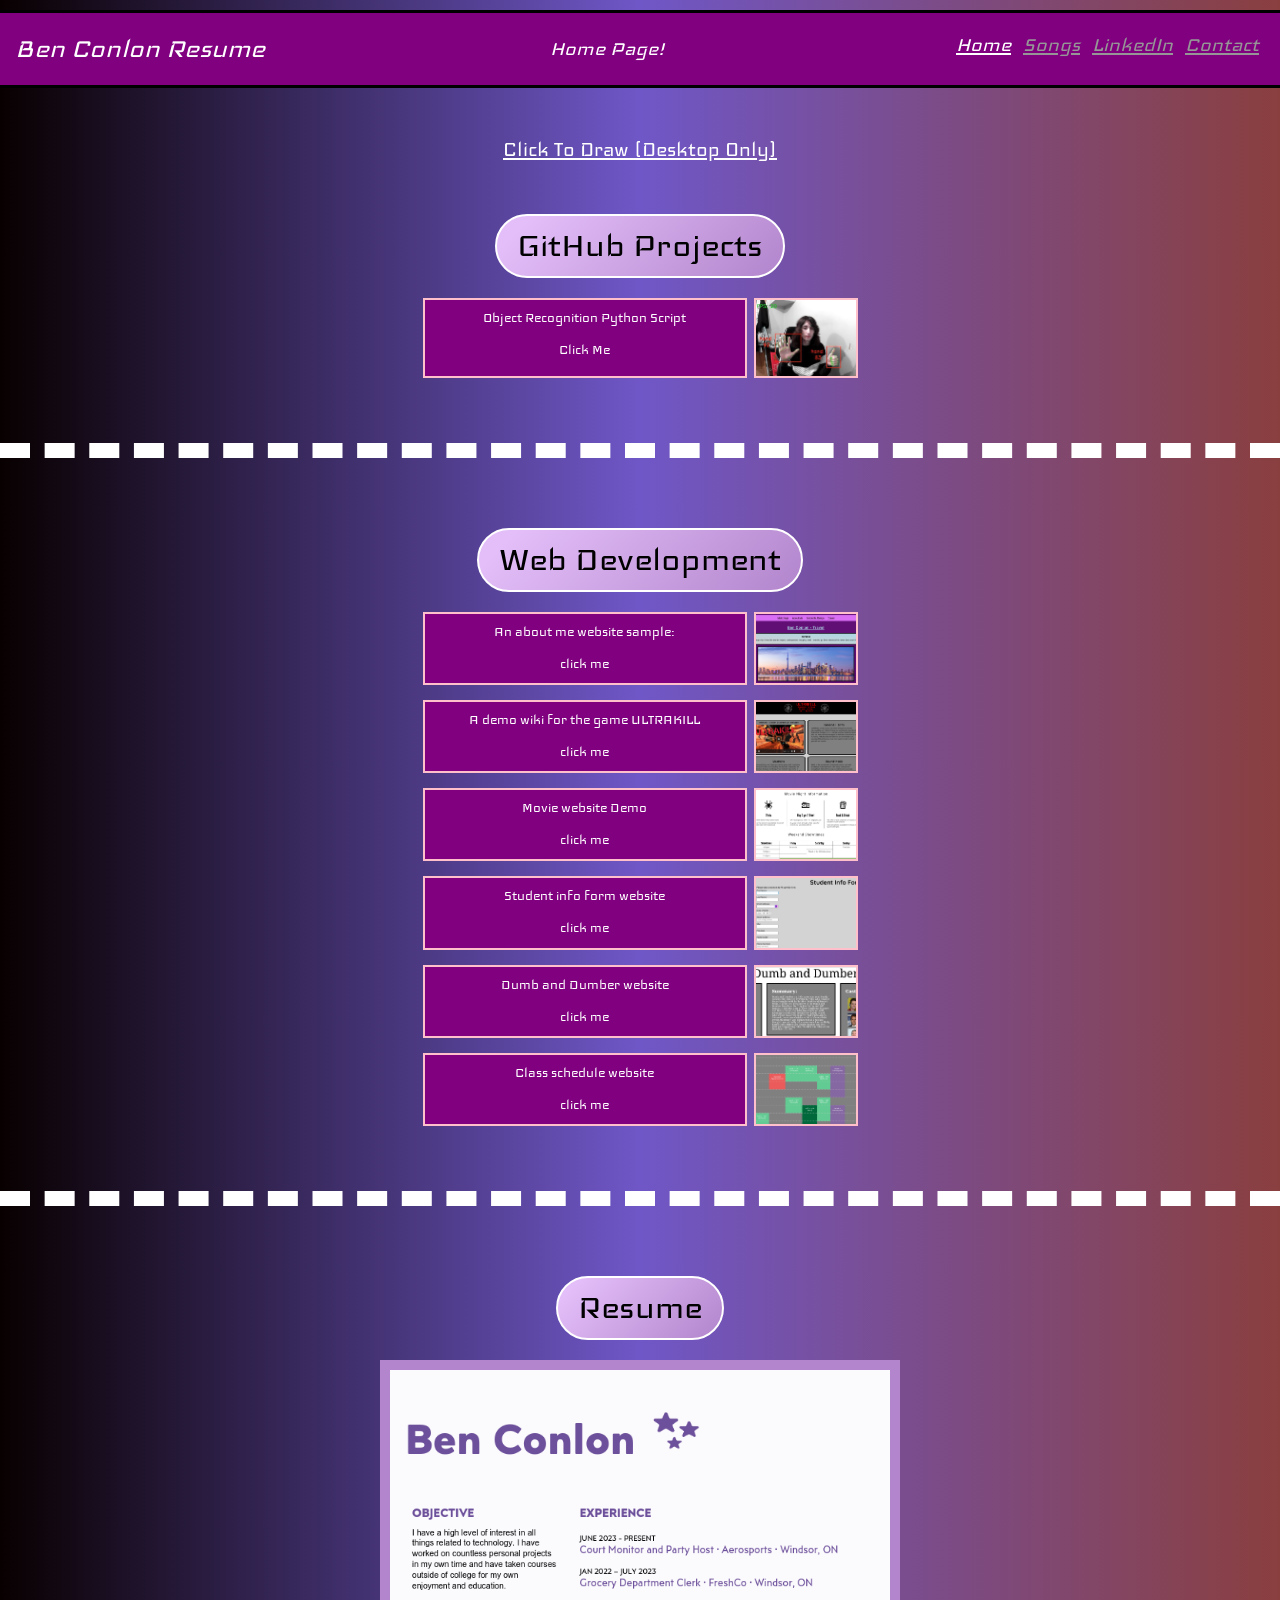
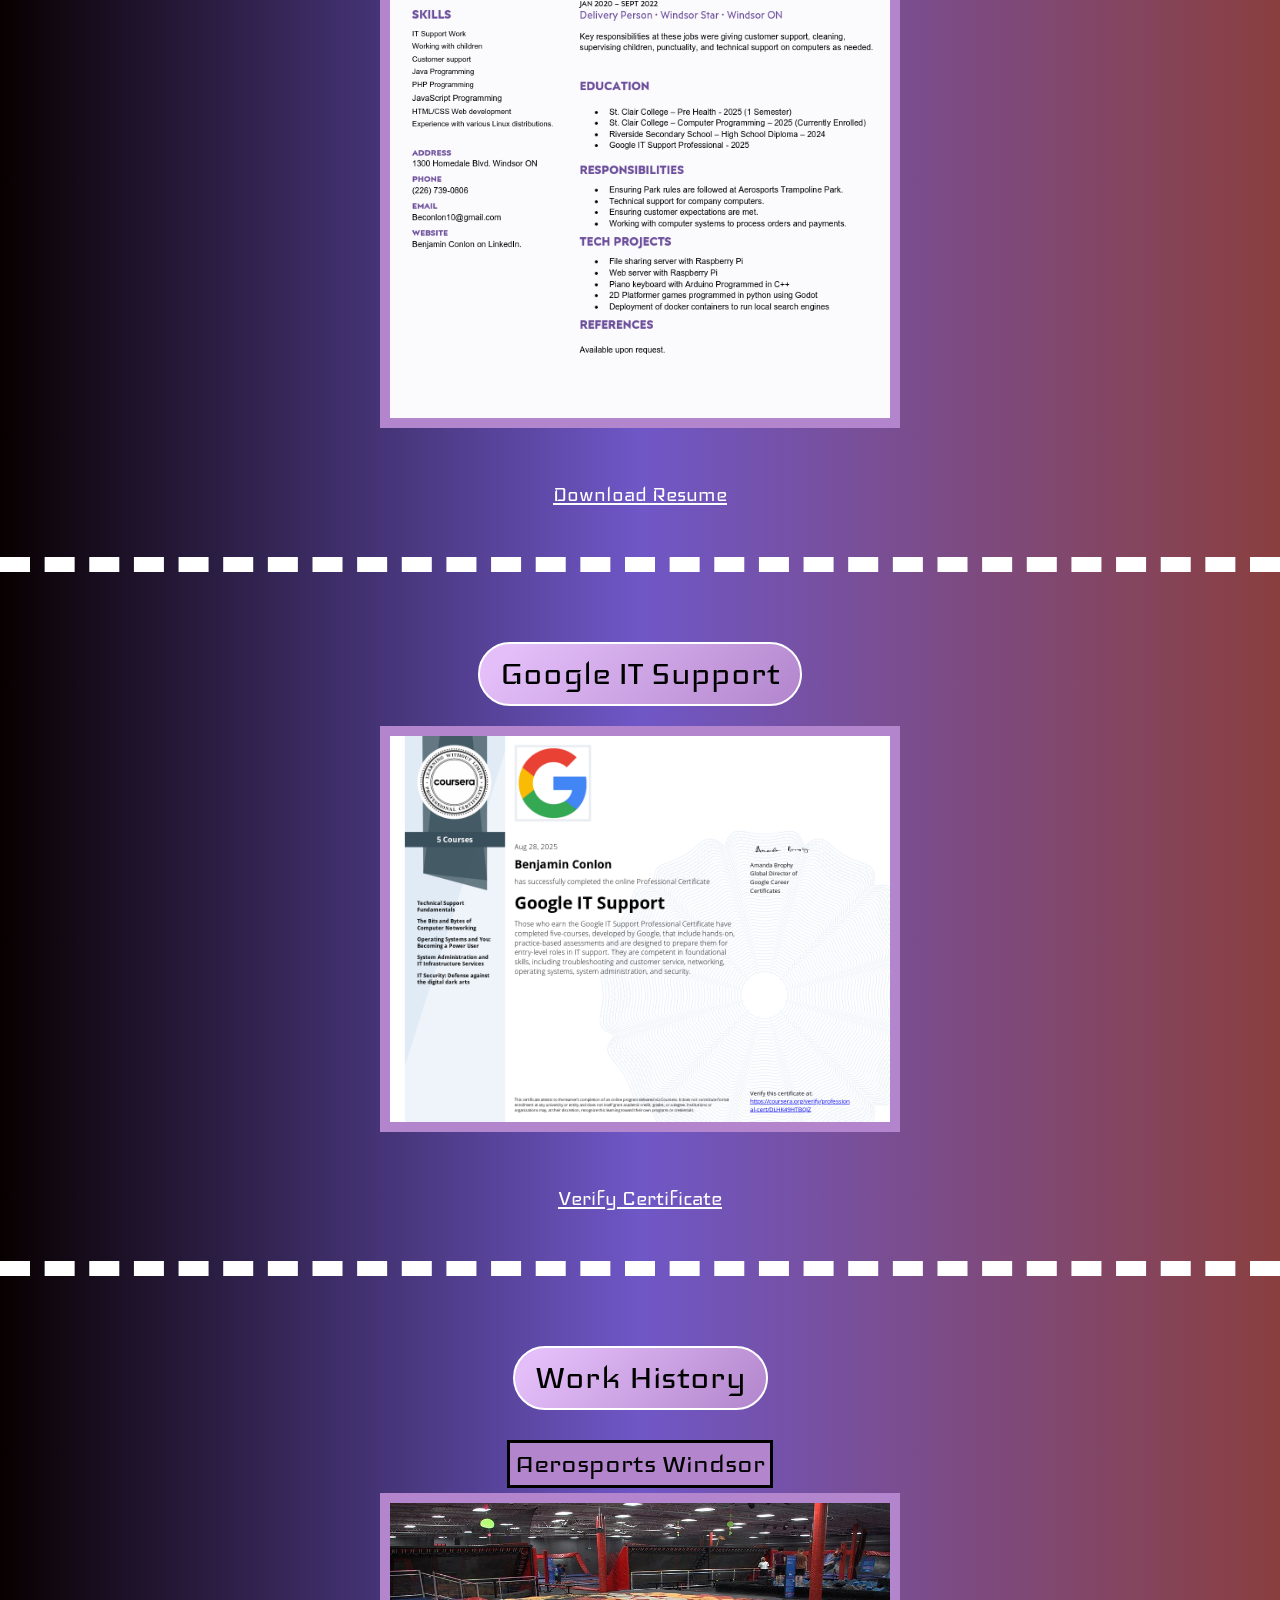
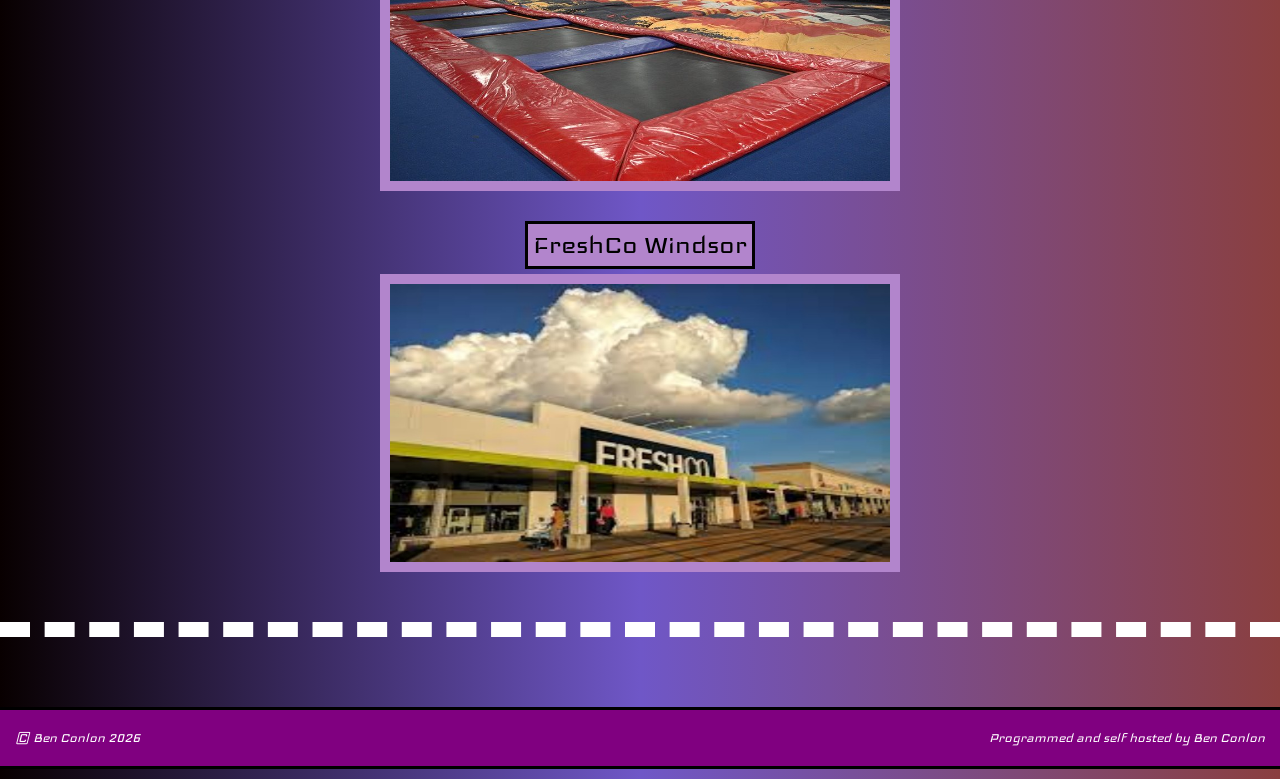
==== index.html @ ef4e5b11 "First Commit" ====
<!DOCTYPE html>
<html lang="en">
    <head>
        <meta charset="utf-8">
        <meta name="viewport" content="width=device-width, initial-scale=1">
        <title>Ben Conlon Resume</title>
        <link rel="stylesheet" href="./css/reset.css">
        <link rel="stylesheet" href="./css/stylesheet.css">

        <!-- Header Fonts -->
        <link rel="preconnect" href="https://fonts.googleapis.com">
        <link rel="preconnect" href="https://fonts.gstatic.com" crossorigin>
        <link href="https://fonts.googleapis.com/css2?family=Iceland&display=swap" rel="stylesheet">
    </head>
    <body>
        <div class="nav-bar">
            <!-- Nav Bar -->
            <h3 class="nav-title">Ben Conlon Resume</h3>
            <h2>Home Page!</h2>
            <ul class="nav-list">
                <li><a href="#" style="color: white;">Home</a></li>
                <li><a href="./html/songs.html">Songs</a></li>
                <li><a href="https://www.linkedin.com/in/benjamin-conlon-992b5b181">LinkedIn</a></li>
                <li><a href="./html/contact.html">Contact</a></li>
            </ul>
        </div>
        
        <div id="grid-controls">
            <h2 id="draw-grid"><u>Click To Draw (Desktop Only)</u></h2><br>
        </div>
        <img id="erase" src="./img/eraser.png" alt="Eraser Tool">
            <img id="draw" src="./img/pencil.png" alt="Draw Tool">
        <table><tbody id="js-color-grid"></tbody></table>
        <script src="./js/grid.js"></script>


        <!--------------------------------------------------- Section Header Github Projects ------------------------------------------->
        <div class="section-header">
            <h1>GitHub Projects</h1>
        </div>
        <div class="section">
            <ul>
                <li class="text-img-box">
                    <div class="textbox">
                        <h1>Object Recognition Python Script</h1><br>
                        <h1>Click Me</h1>
                    </div>
                    <img class="section-img" src="./img/objectDetection.jpg">
                </li>
            </ul>
        </div>

        <!--------------------------------------------------- Section Header Websites -------------------------------------------------->
        <div class="section-header">
            <h1>Web Development</h1>
        </div>
        <div class="section">
            <ul>
                <li class="text-img-box">
                    <div class="textbox">
                        <h1>An about me website sample:</h1><br>
                        <h1>click me</h1>
                    </div>
                    <img class="section-img" src="./img/aboutmeSample.png" alt="Image of my website">
                </li>
                <li class="text-img-box">
                    <div class="textbox">
                        <h1>A demo wiki for the game ULTRAKILL</h1><br>
                        <h1>click me</h1>
                    </div>
                    <img class="section-img" src="./img/ultrakillSample.png">
                </li>
                <li class="text-img-box">
                    <div class="textbox">
                        <h1>Movie website Demo</h1><br>
                        <h1>click me</h1>
                    </div>
                    <img class="section-img" src="./img/movieDemo.png">
                </li>
                <li class="text-img-box">
                    <div class="textbox">
                        <h1>Student info form website</h1><br>
                        <h1>click me</h1>
                    </div>
                    <img class="section-img" src="./img/formDemo.png">
                </li>
                <li class="text-img-box">
                    <div class="textbox">
                        <h1>Dumb and Dumber website</h1><br>
                        <h1>click me</h1>
                    </div>
                    <img class="section-img" src="./img/dumbDemo.png">
                </li>
                <li class="text-img-box">
                    <div class="textbox">
                        <h1>Class schedule website</h1><br>
                        <h1>click me</h1>
                    </div>
                    <img class="section-img" src="./img/scheduleDemo.png">
                </li>
            </ul>
        </div>
    

    <!--------------------------------------------------- Section Header Resume -------------------------------------------------->
    <div class="section-header">
        <h1>Resume</h1>
    </div>
    <div class="section">
        <img class="big-img" src="img/Resume.png" alt="An image of my resume">
        <h2><a style="color: white;" href="./other/Resume 2026.pdf" download="Ben Conlon.pdf">Download Resume</a></h2>
    </div>

    <!--------------------------------------------------- Section Header IT Support -------------------------------------------------->
    <div class="section-header">
        <h1>Google IT Support</h1>
    </div>
    <div class="section">
        <img class="big-img" src="img/itCert.png" alt="An image of my resume">
        <h2><a style="color: white;" href="https://coursera.org/verify/professional-cert/DLHK49HTBQIZ">Verify Certificate</a></h2>
    </div>

    <!--------------------------------------------------- Section work history -------------------------------------------------->
    <div class="section-header">
        <h1>Work History</h1>
    </div>
    <div class="section">
        <div class="img-with-header">
            <h1 class="img-header">Aerosports Windsor</h1>
            <img id="aerosports-img" class="big-img" src="img/aerosports.jpg">
        </div>
        <div class="img-with-header">
            <h1 class="img-header">FreshCo Windsor</h1>
            <img id="freshco-img" class="big-img" src="img/freshco.jpg">
        </div>
    </div>


    <footer>
        <p>&copy; Ben Conlon 2026</p>
        <p>Programmed and self hosted by Ben Conlon</p>
    </footer>
    
    <script src="./js/main.js"></script>
    </body>
</html>
---- css/stylesheet.css ----
/* -------------- Background ------------------------------------------------------ */
body {
    background: #080000;
    background: linear-gradient(90deg, rgba(8, 0, 0, 1) 0%, rgba(111, 87, 199, 1) 50%, rgba(138, 63, 63, 1) 100%);
    font-family: "Iceland", sans-serif;
    color: white;
}

.content {
    min-height: 50dvh;
}
/* -------------- Headings ------------------------------------------------------ */
h2 {
    display: flex;
    font-size: x-large;
    color: white;
    margin: auto;
    width: fit-content;
    margin-bottom: 0px;
    margin-top: 55px;
}

/* -------------- Nav Bar ------------------------------------------------------ */
.nav-bar, footer {
    display: flex;
    background-color: purple;
    justify-content: space-between;
    margin: auto;
    margin-top: 10px;
    margin-bottom: 10px;
    padding: 15px;
    padding-top: 20px;
    padding-bottom: 20px;
    font-style: italic;
    border-top: 3px solid black;
    border-bottom: 3px solid black;
}
.nav-bar h2 {
    padding: 0px;
    margin: auto;
}
.nav-title {
    font-size: x-large;
    display: inline-block;
    font-size: 2em;
}
.nav-list {
    display: flex;
}
.nav-list > li > a{
    display: inline-block;
    margin: auto;
    margin-left: 6px;
    margin-right: 6px;
    font-size: 1.5em;
    color: rgb(150, 150, 150);
}
.nav-list > li > a:hover {
    font-size: 1.6em;
}

@media (max-width: 750px) {
    .nav-bar {
        flex-direction: column;
        padding: 2px;
    }
    .nav-list, .nav-title {
        display: flex;
        margin: auto;
        padding: auto;
    }
    .nav-bar h2 {
        display: none;
    }
    .nav-list > li > a {
        margin-bottom: 10px;
    }
}

@media (max-width: 400px) {
    .nav-list {
        flex-direction: column;
        margin: 0px;
        margin-top: 10px;
        margin-bottom: 10px;
    }
}


/* -------------- JS Color Grid ------------------------------------------------------ */
table {
    margin: auto;
    margin-bottom: 40px;
}
#js-color-grid {
    display: block;
    margin: 0px;
    padding: 0px;
}
#js-color-grid td {
    width: 1vw;
    height: 1vw;
    border: 1px solid black;
}

#grid-controls {
    display: block;
    max-width: 300px;
    margin: auto;
    margin-bottom: 12px;
    margin-top: 50px;
}
#grid-controls h2 {
    margin-bottom: 0px;
    margin-top: 0px;
}

@media (min-width: 1000px) {
    #grid-controls {
        display: flex;
        max-width: 500px;
    }
}


#draw, #erase {
    max-width: 40px;
    display: none;
}

/* -------------- Section Header ------------------------------------------------------ */
.section-header {
    display: block;
    background-image: linear-gradient( 135deg, #e3bef8 10%, #b285cc 100%);
    border: 2px solid white;
    width: fit-content;
    border-radius: 50px;
    margin: auto;
    
    margin-bottom: 20px;
    padding: 20px;
    padding-top: 10px;
    padding-bottom: 10px;
}
.section-header h1 {
    color: black;
    font-size: 40px;
    text-align: center;
}

/* -------------- Section Content ------------------------------------------------------ */
.section {
    margin: auto;
    border-bottom: 15px dashed;
    padding-bottom: 50px;
    margin-bottom: 70px;
}

.section ul {
    margin: auto;
}
.section li {
    display: flex;
    margin: auto;
    max-width: fit-content;
    margin-top: 15px;
    margin-bottom: 15px;
}

.img-header {
    margin: auto;
    max-width: fit-content;
    font-size: 2em;
    color: black;
    background-color: #B285CC;
    padding: 5px;
    border: solid 3px black;
    margin-bottom: 5px;
    margin-top: 30px;
}

/* section image */
.section-img {
    display: flex;
    width: 100px;
    border: 2px solid pink;
}


/* -------------- textbox ------------------------------------------------------ */
.textbox {
    display: flex;
    border: 2px solid pink;
    margin-right: 7px;
    background-color: purple;
    width: fit-content;
    padding: 10px;
    text-align: center;
    display: block;
    width: 300px;
}


/* -------------- resume and cert ------------------------------------------------------ */
.big-img {
    display: flex;
    width: 500px;
    margin: auto;
    border: 10px solid #b285cc;
}
.big-img:hover {
    width: 550px;
}

@media (max-width: 600px) {
    .big-img, .big-img:hover {
        width: 280px;
    }
}


/* -------------- Footer (has all the same settings as nav-bar) ------------------------------------------------------ */
footer {
    max-width: none;
}
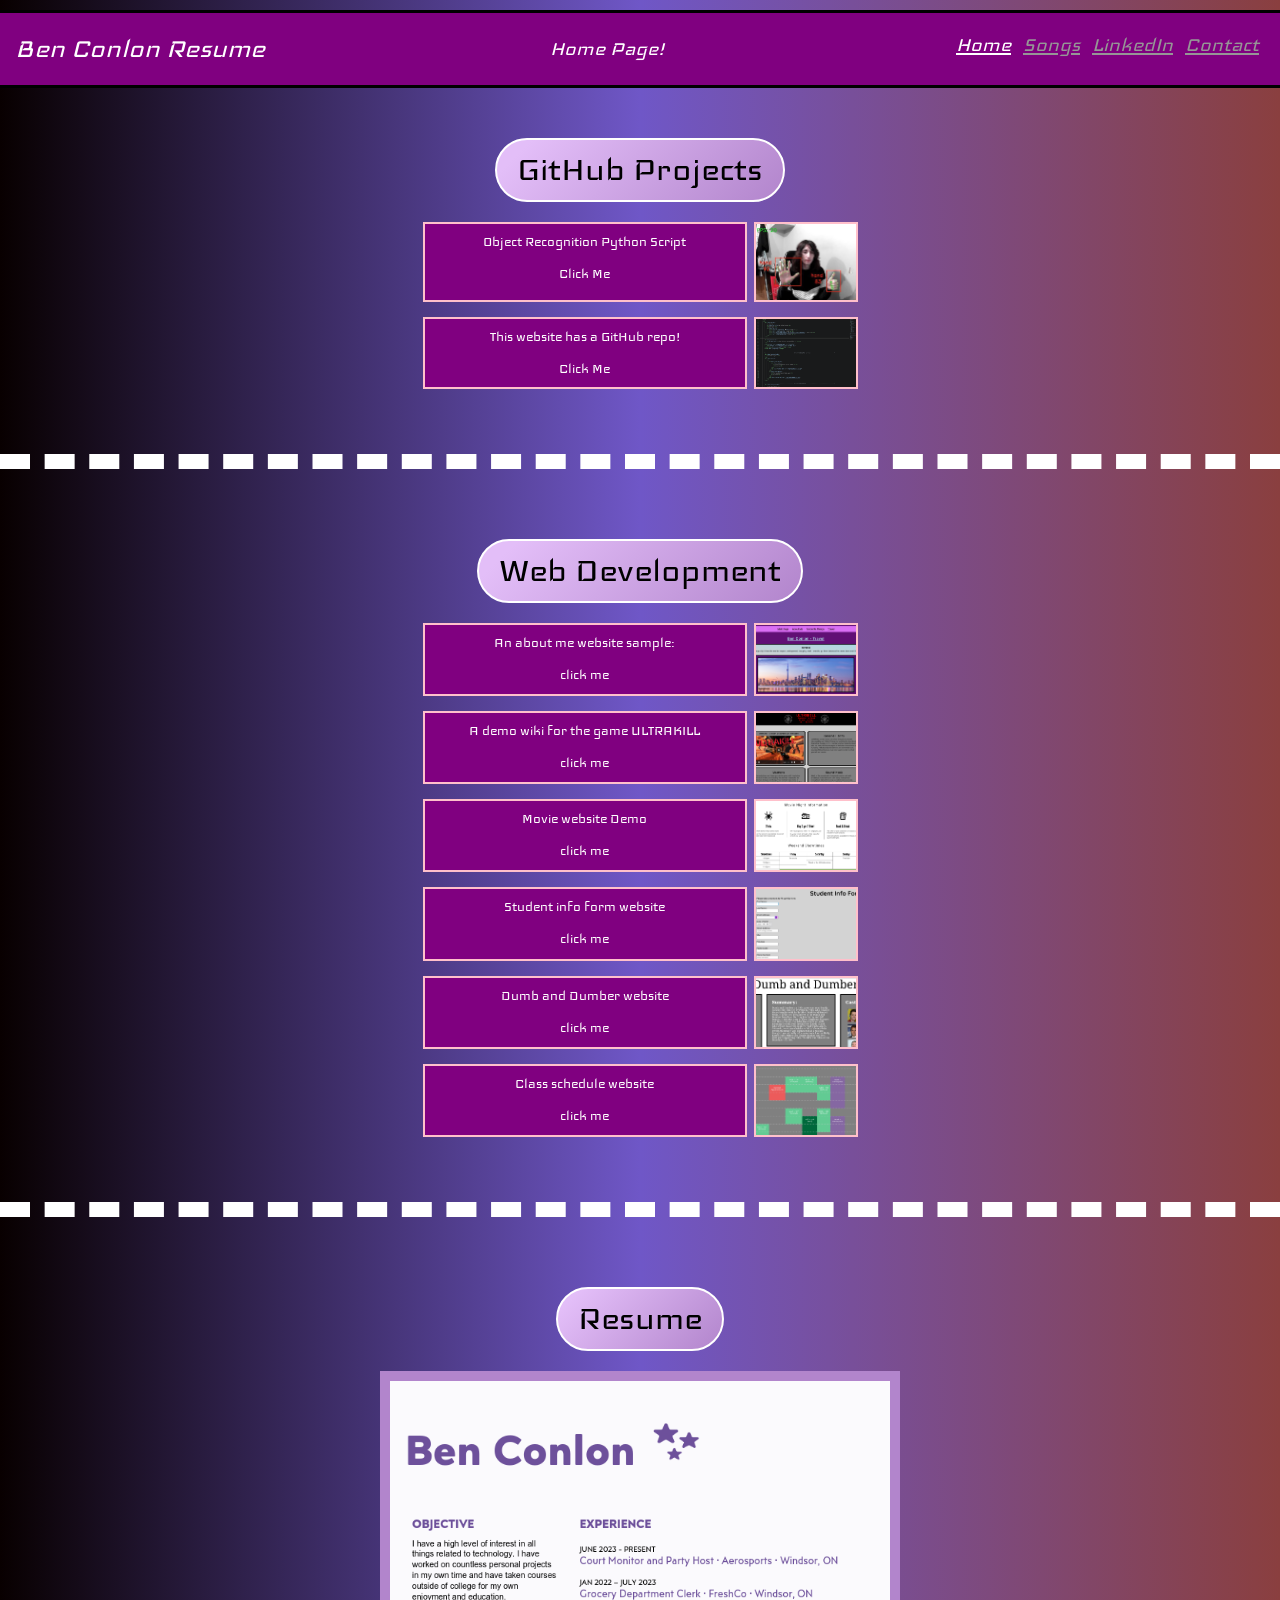
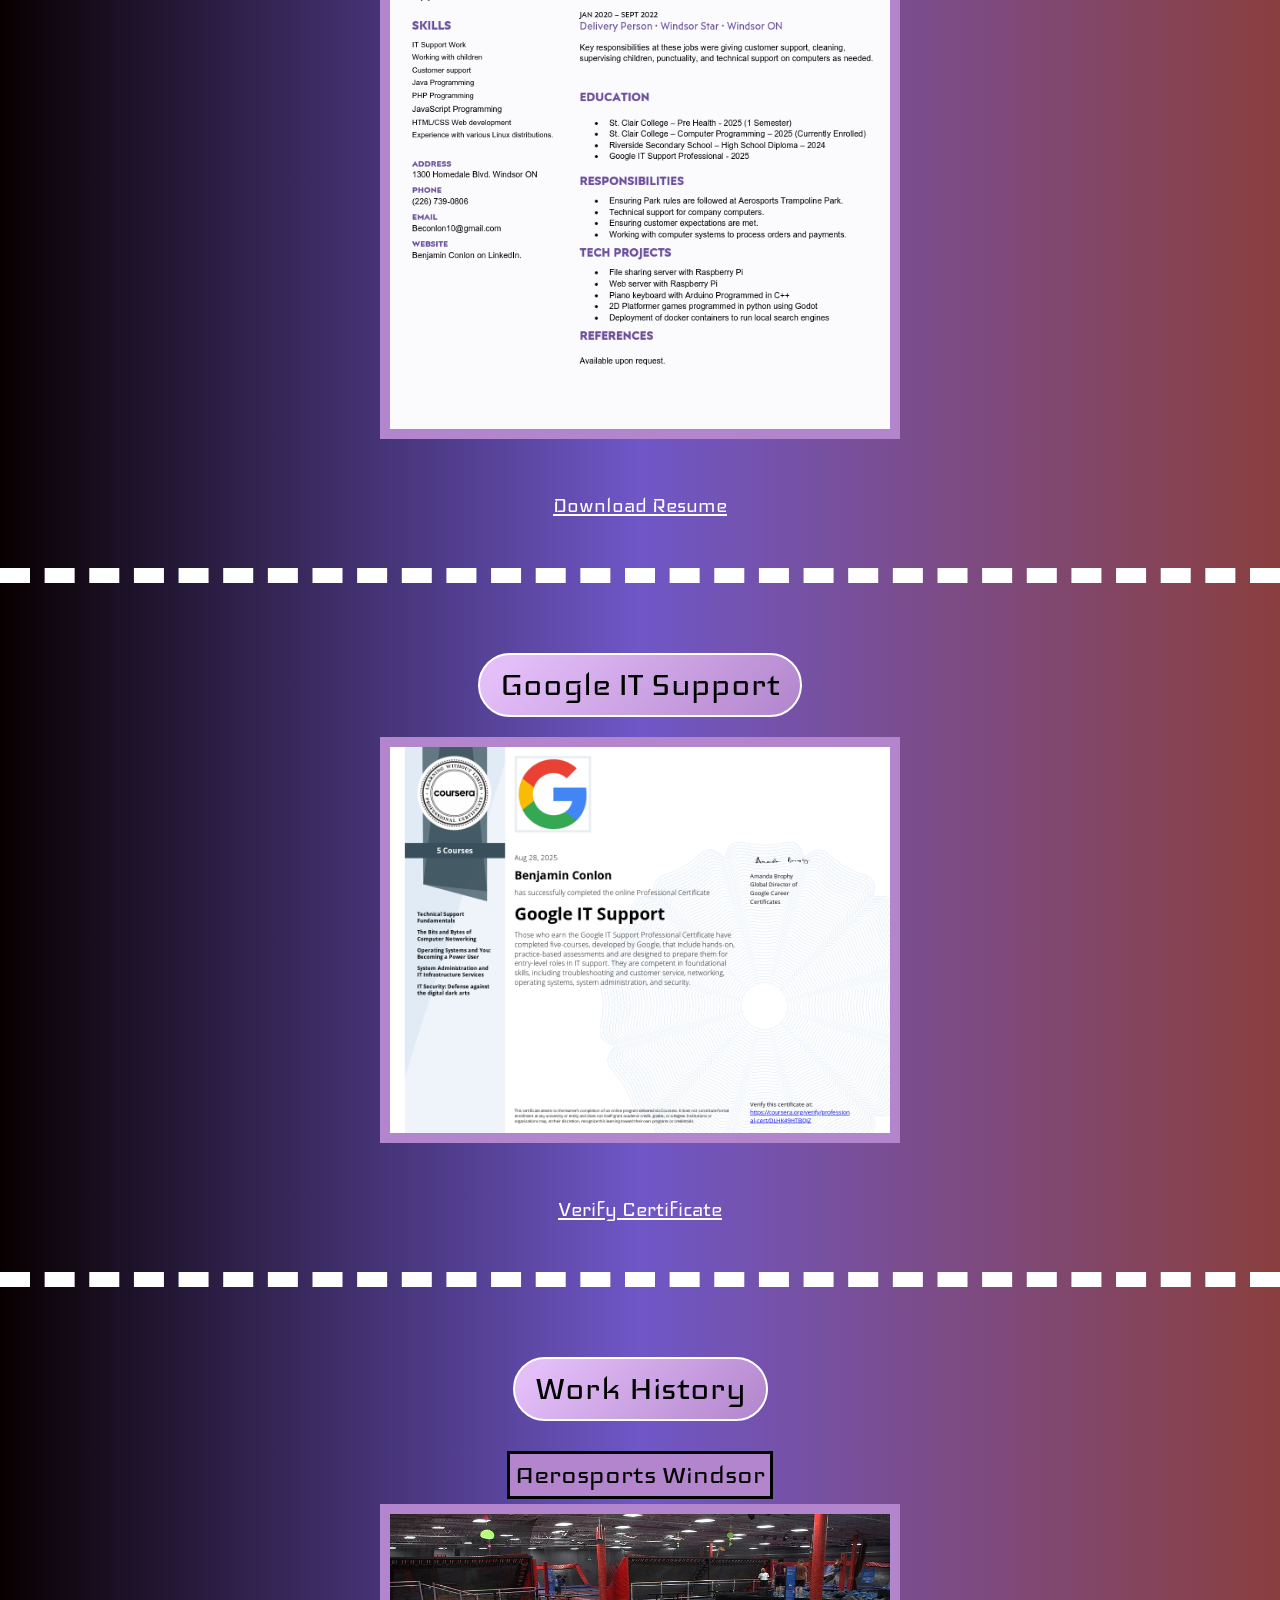
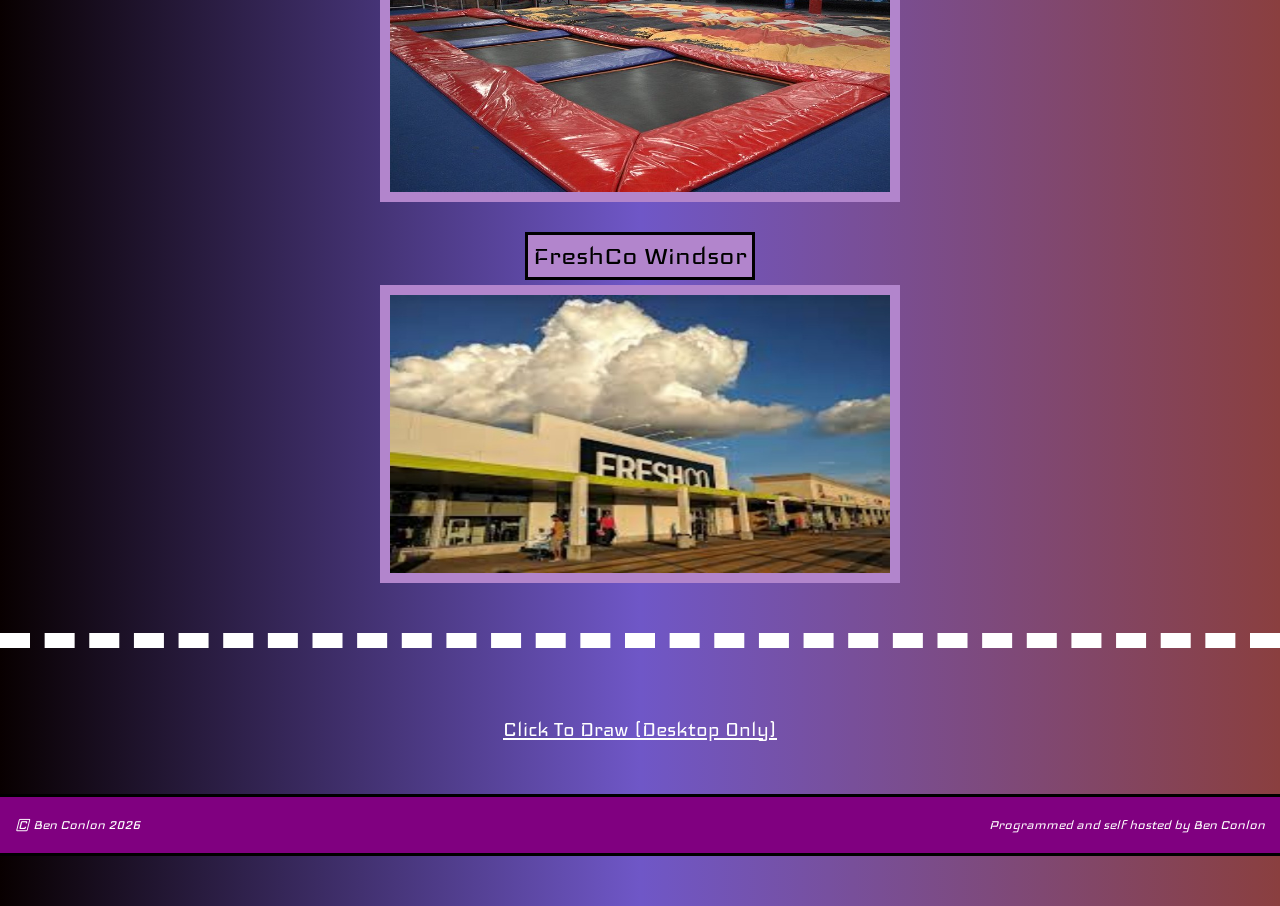
==== commit 761dd3ea: "moved color grid to the bottom of page and hide it when width is less than 500px." ====
--- a/index.html
+++ b/index.html
@@ -25,15 +25,6 @@
             </ul>
         </div>
         
-        <div id="grid-controls">
-            <h2 id="draw-grid"><u>Click To Draw (Desktop Only)</u></h2><br>
-        </div>
-        <img id="erase" src="./img/eraser.png" alt="Eraser Tool">
-            <img id="draw" src="./img/pencil.png" alt="Draw Tool">
-        <table><tbody id="js-color-grid"></tbody></table>
-        <script src="./js/grid.js"></script>
-
-
         <!--------------------------------------------------- Section Header Github Projects ------------------------------------------->
         <div class="section-header">
             <h1>GitHub Projects</h1>
@@ -46,6 +37,13 @@
                         <h1>Click Me</h1>
                     </div>
                     <img class="section-img" src="./img/objectDetection.jpg">
+                </li>
+                <li class="text-img-box">
+                    <div class="textbox">
+                        <h1>This website has a GitHub repo!</h1><br>
+                        <h1>Click Me</h1>
+                    </div>
+                    <img class="section-img" src="./img/portfolioWebsite.png">
                 </li>
             </ul>
         </div>
@@ -135,6 +133,16 @@
         </div>
     </div>
 
+    <!-------------------------------------------------- Javascript color grid --------------------------------------------------->
+        <div id="grid">
+            <div id="grid-controls">
+                <h2 id="draw-grid"><u>Click To Draw (Desktop Only)</u></h2><br>
+            </div>
+            <img id="erase" src="./img/eraser.png" alt="Eraser Tool">
+                <img id="draw" src="./img/pencil.png" alt="Draw Tool">
+            <table><tbody id="js-color-grid"></tbody></table>
+        </div>
+        <script src="./js/grid.js"></script>
 
     <footer>
         <p>&copy; Ben Conlon 2026</p>
--- a/css/stylesheet.css
+++ b/css/stylesheet.css
@@ -27,7 +27,7 @@
     justify-content: space-between;
     margin: auto;
     margin-top: 10px;
-    margin-bottom: 10px;
+    margin-bottom: 50px;
     padding: 15px;
     padding-top: 20px;
     padding-bottom: 20px;
